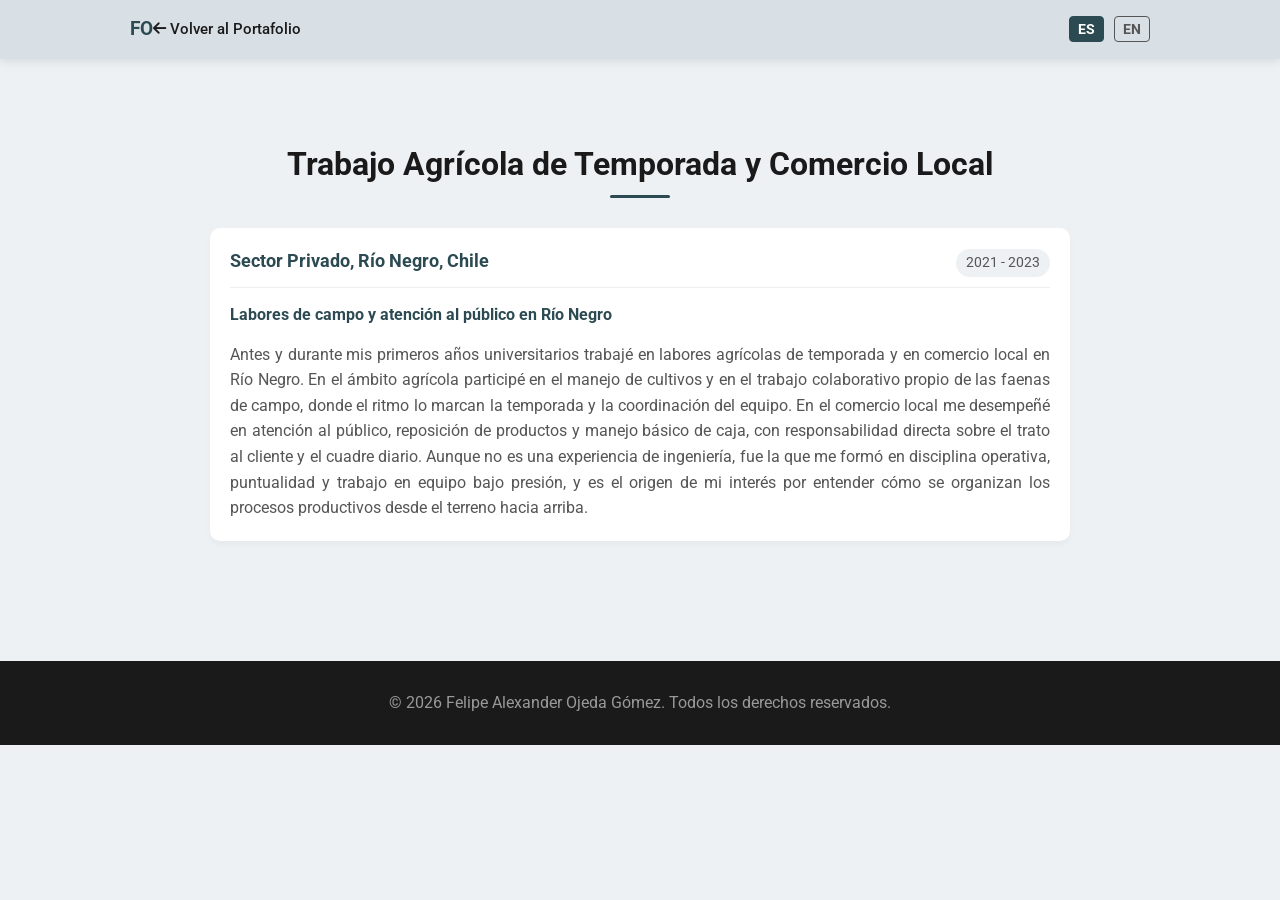
==== exp-agricola.html @ 86f7f98f "Add files via upload" ====
<!DOCTYPE html>
<html lang="es">
<head>
    <meta charset="UTF-8">
    <meta name="viewport" content="width=device-width, initial-scale=1.0">
    <title>Trabajo Agrícola y Comercio Local - Felipe Ojeda</title>
    <link rel="preconnect" href="https://fonts.googleapis.com">
    <link rel="preconnect" href="https://fonts.gstatic.com" crossorigin>
    <link href="https://fonts.googleapis.com/css2?family=Roboto:wght@300;400;500;700&display=swap" rel="stylesheet">
    <link rel="stylesheet" href="https://cdnjs.cloudflare.com/ajax/libs/font-awesome/6.4.0/css/all.min.css">
    <link rel="icon" type="image/png" href="3600973.png">
    <link rel="stylesheet" href="styles.css">
</head>
<body>
    <nav class="navbar" style="background: rgba(217, 224, 229, 0.98); box-shadow: 0 2px 10px rgba(0,0,0,0.1);">
        <div class="nav-container">
            <div class="nav-logo" style="display: block;">FO</div>
            <ul class="nav-menu" style="margin-right: auto; margin-left: 0;">
                <li><a href="index.html#experiencia" class="nav-link"><i class="fas fa-arrow-left"></i> <span data-key="nav_back">Volver al Portafolio</span></a></li>
            </ul>
            <div class="lang-switcher">
                <button onclick="changeLanguage('es')" id="btn-es" class="lang-btn active">ES</button>
                <button onclick="changeLanguage('en')" id="btn-en" class="lang-btn">EN</button>
            </div>
            <div class="hamburger">
                <span></span><span></span><span></span>
            </div>
        </div>
    </nav>

    <div class="container" style="margin-top: 100px;">
        <section class="detail-section">
            <h3 data-key="agricola_title">Trabajo Agrícola de Temporada y Comercio Local</h3>
            <div class="timeline-item" style="max-width: 100%;">
                <div class="timeline-header">
                    <span class="timeline-company">Sector Privado, Río Negro, Chile</span>
                    <span class="timeline-date" data-key="date_exp4">2021 - 2023</span>
                </div>
                <h4 style="margin-top: 15px; color: var(--accent-color);" data-key="agricola_subtitle">Labores de campo y atención al público en Río Negro</h4>
                <p style="margin-top: 15px; color: var(--text-muted); line-height: 1.6;" data-key="agricola_detail_text">
                    Antes y durante mis primeros años universitarios trabajé en labores agrícolas de temporada y en comercio local en Río Negro. En el ámbito agrícola participé en el manejo de cultivos y en el trabajo colaborativo propio de las faenas de campo, donde el ritmo lo marcan la temporada y la coordinación del equipo. En el comercio local me desempeñé en atención al público, reposición de productos y manejo básico de caja, con responsabilidad directa sobre el trato al cliente y el cuadre diario. Aunque no es una experiencia de ingeniería, fue la que me formó en disciplina operativa, puntualidad y trabajo en equipo bajo presión, y es el origen de mi interés por entender cómo se organizan los procesos productivos desde el terreno hacia arriba.
                </p>
                <!-- GALERIA: para agregar fotos de esta experiencia, guarda las imagenes en la carpeta "img"
                     y descomenta el bloque siguiente, ajustando los nombres de archivo.
                <h4 style="margin-top: 30px; margin-bottom: 15px; color: var(--accent-color);" data-key="gallery_title">Galeria de Proyectos</h4>
                <div class="detail-gallery">
                    <img src="img/ejemplo1.jpg" alt="Trabajo Agrícola de Temporada y Comercio Local" class="gallery-img-full">
                    <img src="img/ejemplo2.jpg" alt="Trabajo Agrícola de Temporada y Comercio Local" class="gallery-img-full">
                </div>
                -->
            </div>
        </section>
    </div>

    <footer>
        <p>&copy; <span id="year"></span> Felipe Alexander Ojeda Gómez. <span data-key="footer_rights">Todos los derechos reservados.</span></p>
    </footer>
    <script src="script.js"></script>
</body>
</html>
---- styles.css ----
:root {
    --bg-body: #eef1f3;
    --bg-header: #d9e0e5;
    --text-dark: #1a1a1a;
    --text-muted: #555;
    --accent-color: #2c4a52;
    --white: #ffffff;
    --border-color: #ccc;
    --transition: all 0.3s ease;
}

/* CONFIGURACIÓN CLAVE PARA EL SCROLL SUAVE Y EL MENÚ */
html {
    scroll-behavior: smooth;
    scroll-padding-top: 100px;
}

* {
    margin: 0;
    padding: 0;
    box-sizing: border-box;
    font-family: 'Roboto', sans-serif;
}

body {
    background-color: var(--bg-body);
    color: var(--text-dark);
    line-height: 1.5;
    overflow-x: hidden;
}

/* Navegación y Menú */
.navbar {
    background-color: var(--bg-header);
    position: fixed;
    top: 0;
    width: 100%;
    z-index: 1000;
    transition: var(--transition);
}

.nav-container {
    display: flex;
    justify-content: space-between;
    align-items: center;
    padding: 15px 40px;
    max-width: 1100px;
    margin: 0 auto;
}

.nav-logo {
    font-size: 1.2rem;
    font-weight: 700;
    color: var(--accent-color);
    display: none;
}

.nav-menu {
    display: flex;
    list-style: none;
    gap: 20px;
    margin-left: auto;
}

.nav-link {
    text-decoration: none;
    color: var(--text-dark);
    font-weight: 500;
    transition: var(--transition);
    position: relative;
    font-size: 0.95rem;
}

.nav-link:hover {
    color: var(--accent-color);
}

.nav-link::after {
    content: '';
    position: absolute;
    bottom: -5px;
    left: 0;
    width: 0;
    height: 2px;
    background: var(--accent-color);
    transition: var(--transition);
}

.nav-link:hover::after {
    width: 100%;
}

/* Estilos para el selector de idiomas */
.lang-switcher {
    display: flex;
    gap: 10px;
    margin-left: 20px;
    align-items: center;
}

.lang-btn {
    background: transparent;
    border: 1px solid var(--text-muted);
    color: var(--text-muted);
    padding: 4px 8px;
    border-radius: 4px;
    cursor: pointer;
    font-size: 0.85rem;
    font-weight: 700;
    transition: var(--transition);
}

.lang-btn:hover {
    background-color: rgba(44, 74, 82, 0.1);
    color: var(--accent-color);
}

.lang-btn.active {
    background-color: var(--accent-color);
    color: var(--white);
    border-color: var(--accent-color);
}

.hamburger {
    display: none;
    flex-direction: column;
    cursor: pointer;
    margin-left: 20px;
}

.hamburger span {
    width: 25px;
    height: 3px;
    background: var(--text-dark);
    margin: 3px 0;
    transition: var(--transition);
}

/* Cabecera */
.header {
    background-color: var(--bg-header);
    padding: 120px 20px 60px 20px;
    display: flex;
    flex-direction: column;
    align-items: center;
    text-align: center;
    gap: 20px;
    border-bottom: 2px solid #cfd7dc;
    animation: fadeInDown 1s ease;
}

.profile-img-container {
    flex-shrink: 0;
}

.profile-img {
    width: 200px;
    height: 200px;
    border-radius: 50%;
    object-fit: cover;
    border: 4px solid var(--accent-color);
    box-shadow: 0 4px 10px rgba(0,0,0,0.1);
}

.header-info h1 {
    font-size: 2.5rem;
    font-weight: 400;
    text-transform: uppercase;
    line-height: 1.1;
    margin-bottom: 5px;
    color: #2c3e50;
}

.header-info h2 {
    font-size: 1.1rem;
    font-weight: 500;
    letter-spacing: 1px;
    margin-bottom: 15px;
    color: var(--text-dark);
}

.contact-badges {
    display: flex;
    gap: 15px;
    flex-wrap: wrap;
    justify-content: center;
}

.contact-badge {
    background-color: rgba(255,255,255,0.5);
    padding: 6px 15px;
    border-radius: 20px;
    font-size: 0.9rem;
    display: flex;
    align-items: center;
    gap: 8px;
    color: #333;
}

.contact-badge i {
    background-color: var(--accent-color);
    color: white;
    width: 24px;
    height: 24px;
    border-radius: 50%;
    display: inline-flex;
    align-items: center;
    justify-content: center;
    font-size: 0.75rem;
}

/* Contenedor Principal */
.container {
    max-width: 900px;
    margin: 0 auto;
    padding: 40px 20px;
    display: flex;
    flex-direction: column;
    gap: 60px;
}

section {
    width: 100%;
}

h3 {
    font-size: 2rem;
    margin-bottom: 30px;
    font-weight: 700;
    color: var(--text-dark);
    text-align: center;
    position: relative;
    padding-bottom: 10px;
    opacity: 0;
}

h3::after {
    content: '';
    position: absolute;
    bottom: 0;
    left: 50%;
    transform: translateX(-50%);
    width: 60px;
    height: 3px;
    background-color: var(--accent-color);
    border-radius: 2px;
}

#sobre-mi p, .timeline-item, .skill-card, .lang-item, .academic-item, .other-exp-card, .contact-form form {
    opacity: 0;
}

/* Sobre Mí */
#sobre-mi p {
    font-size: 1.1rem;
    text-align: justify;
    max-width: 800px;
    margin: 0 auto 30px auto;
    line-height: 1.6;
}

.download-btn {
    display: inline-flex;
    align-items: center;
    justify-content: center;
    gap: 10px;
    background-color: var(--accent-color);
    color: white;
    padding: 12px 25px;
    text-decoration: none;
    border-radius: 5px;
    font-weight: bold;
    transition: var(--transition);
    margin: 0 auto;
    display: table;
}

.download-btn:hover {
    transform: translateY(-3px);
    background-color: #1e3338;
    box-shadow: 0 4px 6px rgba(0,0,0,0.2);
}

/* Timeline de Experiencia */
.timeline {
    position: relative;
    padding-left: 40px;
    max-width: 700px;
    margin: 0 auto;
}

.timeline::before {
    content: '';
    position: absolute;
    left: 14px;
    top: 0;
    bottom: 0;
    width: 2px;
    background-color: var(--text-dark);
}

.timeline-item {
    position: relative;
    margin-bottom: 40px;
    background: var(--white);
    padding: 20px;
    border-radius: 10px;
    box-shadow: 0 4px 6px rgba(0,0,0,0.03);
}

.timeline-icon {
    position: absolute;
    left: -40px;
    top: 20px;
    width: 30px;
    height: 30px;
    background: var(--accent-color);
    border: 4px solid var(--bg-body);
    border-radius: 50%;
    display: flex;
    align-items: center;
    justify-content: center;
    color: transparent;
    z-index: 2;
}

.timeline-header {
    display: flex;
    justify-content: space-between;
    align-items: baseline;
    margin-bottom: 10px;
    border-bottom: 1px solid #eee;
    padding-bottom: 10px;
}

.timeline-company {
    font-weight: 700;
    font-size: 1.1rem;
    color: var(--accent-color);
}

.timeline-date {
    font-size: 0.9rem;
    color: var(--text-muted);
    background: var(--bg-body);
    padding: 3px 10px;
    border-radius: 15px;
}

.timeline-role {
    font-weight: 700;
    margin-bottom: 10px;
    font-size: 1rem;
}

.timeline-item ul {
    list-style-type: disc;
    margin-left: 20px;
    font-size: 0.95rem;
    color: var(--text-muted);
}

/* Habilidades Grid */
.skills-grid {
    display: grid;
    grid-template-columns: repeat(auto-fit, minmax(180px, 1fr));
    gap: 20px;
}

.skill-card {
    background-color: var(--white);
    border-radius: 10px;
    padding: 20px 10px;
    text-align: center;
    box-shadow: 0 4px 6px rgba(0,0,0,0.05);
    display: flex;
    flex-direction: column;
    align-items: center;
    justify-content: center;
    transition: var(--transition);
}

.skill-card:hover {
    transform: translateY(-5px);
    box-shadow: 0 6px 15px rgba(0,0,0,0.1);
}

.skill-card i {
    font-size: 2.5rem;
    color: var(--accent-color);
    margin-bottom: 15px;
}

.skill-card span {
    font-size: 0.9rem;
    font-weight: 500;
}

/* Idiomas Barras */
.languages {
    max-width: 600px;
    margin: 0 auto;
    background: var(--white);
    padding: 30px;
    border-radius: 10px;
    box-shadow: 0 4px 6px rgba(0,0,0,0.05);
}
.lang-item {
    display: flex;
    align-items: center;
    margin-bottom: 20px;
    font-size: 1rem;
}
.lang-item:last-child { margin-bottom: 0; }
.lang-name {
    width: 100px;
    font-weight: 700;
}
.lang-bar-bg {
    flex-grow: 1;
    height: 10px;
    background-color: #e0e5e8;
    border-radius: 5px;
    margin: 0 20px;
    position: relative;
}
.lang-bar-fill {
    position: absolute;
    left: 0;
    top: 0;
    height: 100%;
    background-color: var(--accent-color);
    border-radius: 5px;
    width: 0; 
    transition: width 1.5s ease-out;
}
.lang-level {
    width: 90px;
    text-align: right;
    font-size: 0.9rem;
    color: var(--text-muted);
}

/* Datos Académicos y Otras Experiencias */
.academic-grid {
    display: grid;
    grid-template-columns: repeat(auto-fit, minmax(300px, 1fr));
    gap: 20px;
}
.academic-item {
    background: var(--white);
    padding: 20px;
    border-radius: 10px;
    border-left: 4px solid var(--accent-color);
    box-shadow: 0 4px 6px rgba(0,0,0,0.05);
}
.academic-item strong {
    display: block;
    font-size: 1.05rem;
    color: var(--text-dark);
    margin-bottom: 5px;
}
.academic-item span {
    font-size: 0.9rem;
    color: var(--text-muted);
    display: block;
}

.other-exp-grid {
    display: grid;
    grid-template-columns: repeat(auto-fit, minmax(250px, 1fr));
    gap: 20px;
}
.other-exp-card {
    background-color: var(--white);
    padding: 20px;
    border-radius: 10px;
    box-shadow: 0 4px 6px rgba(0,0,0,0.05);
    transition: var(--transition);
    border-top: 4px solid transparent;
}
.other-exp-card:hover {
    transform: translateY(-5px);
    border-top: 4px solid var(--accent-color);
    box-shadow: 0 6px 15px rgba(0,0,0,0.1);
}
.other-exp-card h4 {
    font-size: 1.1rem;
    margin-bottom: 10px;
    color: var(--accent-color);
}
.other-exp-card p {
    font-size: 0.9rem;
    color: var(--text-muted);
    line-height: 1.5;
}

/* Estilos para los enlaces de certificados */
.cert-link {
    display: inline-block;
    margin-top: 10px;
    font-size: 0.85rem;
    color: var(--accent-color);
    text-decoration: none;
    font-weight: 500;
    transition: var(--transition);
}
.cert-link:hover {
    color: #1a1a1a;
    text-decoration: underline;
}
.mt-2 {
    margin-top: 15px; 
}

/* Contacto Form */
.contact-form form {
    max-width: 600px;
    margin: 0 auto;
    background: var(--white);
    padding: 30px;
    border-radius: 10px;
    box-shadow: 0 4px 6px rgba(0,0,0,0.05);
}
.contact-form input,
.contact-form textarea {
    width: 100%;
    padding: 15px;
    margin-bottom: 15px;
    border: 1px solid var(--border-color);
    border-radius: 5px;
    font-family: 'Roboto', sans-serif;
    background-color: #fafafa;
    transition: var(--transition);
}
.contact-form input:focus,
.contact-form textarea:focus {
    outline: none;
    border-color: var(--accent-color);
    background-color: var(--white);
    box-shadow: 0 0 0 3px rgba(44, 74, 82, 0.1);
}
.contact-form textarea {
    height: 120px;
    resize: vertical;
}
.contact-form button {
    width: 100%;
    padding: 15px;
    background-color: var(--accent-color);
    color: var(--white);
    border: none;
    border-radius: 5px;
    font-size: 1.05rem;
    font-weight: 700;
    cursor: pointer;
    transition: var(--transition);
}
.contact-form button:hover {
    transform: translateY(-2px);
    background-color: #1e3338;
    box-shadow: 0 4px 6px rgba(0,0,0,0.15);
}

/* Footer */
footer {
    background-color: var(--text-dark);
    color: #999;
    text-align: center;
    padding: 30px 20px;
    margin-top: 40px;
}
.social-icons {
    margin-bottom: 15px;
}
.social-icons a {
    color: #ccc;
    font-size: 1.5rem;
    margin: 0 10px;
    text-decoration: none;
    transition: var(--transition);
}
.social-icons a:hover {
    color: var(--white);
    transform: scale(1.1);
}

/* Animaciones */
@keyframes fadeInUp {
    from { opacity: 0; transform: translateY(30px); }
    to { opacity: 1; transform: translateY(0); }
}
@keyframes fadeInDown {
    from { opacity: 0; transform: translateY(-30px); }
    to { opacity: 1; transform: translateY(0); }
}

/* Responsive */
@media (max-width: 768px) {
    .nav-container { padding: 10px 20px; }
    .nav-menu {
        position: absolute;
        left: -100%;
        top: 60px;
        flex-direction: column;
        background-color: var(--white);
        width: 100%;
        text-align: center;
        transition: 0.3s ease-in-out;
        box-shadow: 0 10px 20px rgba(0,0,0,0.1);
        padding: 2rem 0;
        gap: 1.5rem;
    }
    .nav-menu.active { left: 0; }
    .hamburger { display: flex; }
    .header-info h1 { font-size: 2rem; }
    .timeline-header { flex-direction: column; }
    .timeline-date { margin-top: 5px; display: inline-block; }
    .lang-item { flex-direction: column; align-items: flex-start; gap: 5px; }
    .lang-bar-bg { margin: 5px 0; width: 100%; }
    .lang-level { text-align: left; }
    .lang-switcher {
        margin: 10px 0 0 0;
        justify-content: center;
    }
}

/* Grupo de botones para certificados múltiples */
.cert-links-group {
    display: flex;
    gap: 15px;
    flex-wrap: wrap;
    margin-top: 5px;
}

/* Estilos para la galería en páginas de detalle */
.detail-gallery {
    display: grid;
    grid-template-columns: repeat(auto-fit, minmax(250px, 1fr));
    gap: 20px;
    margin-top: 20px;
}

.gallery-img {
    width: 100%;
    height: 200px;
    object-fit: cover;
    border-radius: 8px;
    box-shadow: 0 4px 6px rgba(0,0,0,0.1);
    transition: var(--transition);
}

.gallery-img:hover {
    transform: scale(1.03);
    box-shadow: 0 8px 15px rgba(0,0,0,0.2);
}

/* Clase especial para imágenes completas (Dashboards, capturas, etc) */
.gallery-img-full {
    width: 100%;
    height: auto; /* Esto permite que la imagen crezca proporcionalmente */
    object-fit: contain; /* Asegura que no se recorte nada */
    border-radius: 8px;
    box-shadow: 0 4px 6px rgba(0,0,0,0.1);
    transition: var(--transition);
}

.gallery-img-full:hover {
    transform: scale(1.02);
    box-shadow: 0 8px 15px rgba(0,0,0,0.2);
}
/* Justificar el texto en las páginas de detalle de experiencia */
.detail-section p {
    text-align: justify;
}
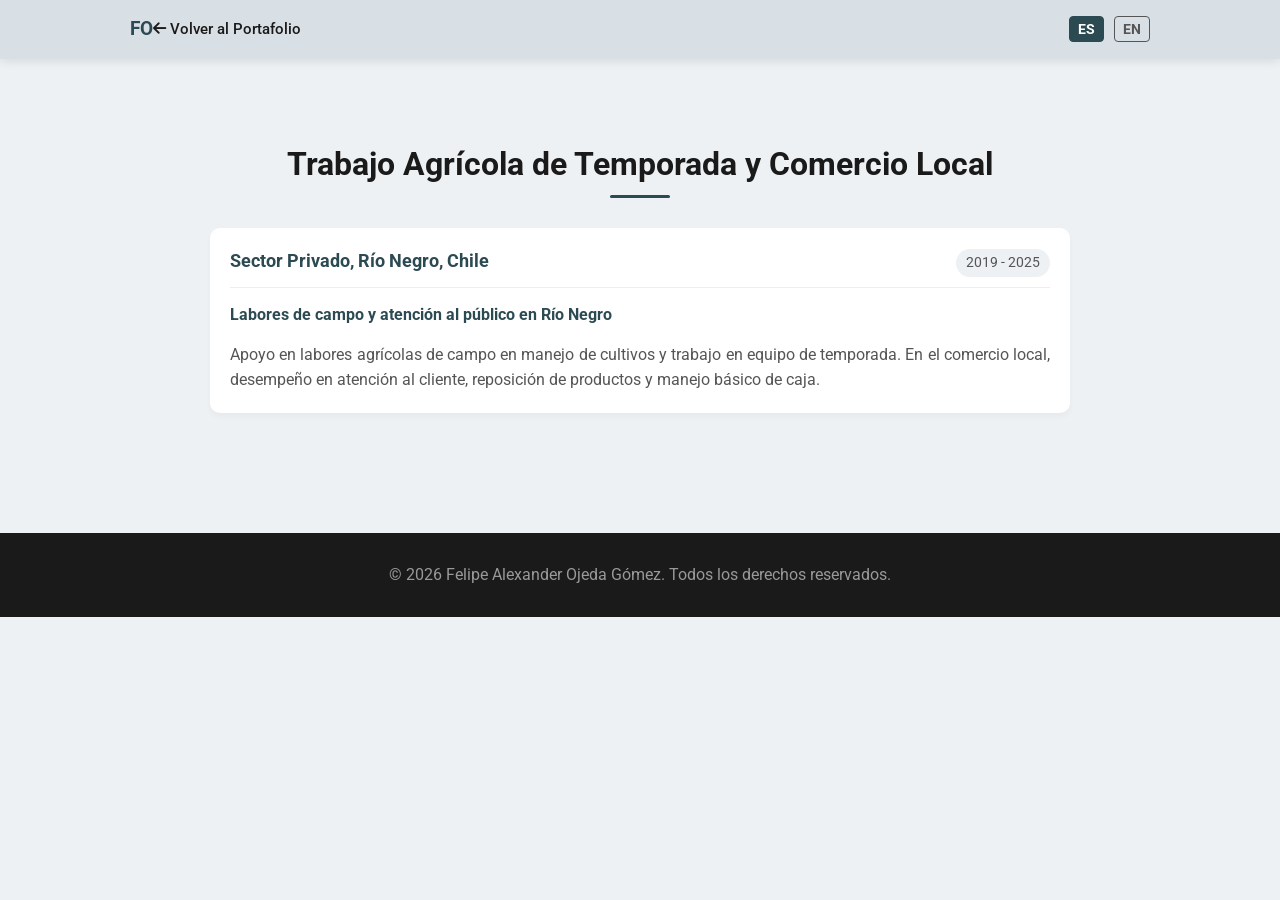
==== commit 1b92db9d: "Add files via upload" ====
--- a/exp-agricola.html
+++ b/exp-agricola.html
@@ -34,11 +34,11 @@
             <div class="timeline-item" style="max-width: 100%;">
                 <div class="timeline-header">
                     <span class="timeline-company">Sector Privado, Río Negro, Chile</span>
-                    <span class="timeline-date" data-key="date_exp4">2021 - 2023</span>
+                    <span class="timeline-date" data-key="date_exp4">2019 - 2025</span>
                 </div>
                 <h4 style="margin-top: 15px; color: var(--accent-color);" data-key="agricola_subtitle">Labores de campo y atención al público en Río Negro</h4>
                 <p style="margin-top: 15px; color: var(--text-muted); line-height: 1.6;" data-key="agricola_detail_text">
-                    Antes y durante mis primeros años universitarios trabajé en labores agrícolas de temporada y en comercio local en Río Negro. En el ámbito agrícola participé en el manejo de cultivos y en el trabajo colaborativo propio de las faenas de campo, donde el ritmo lo marcan la temporada y la coordinación del equipo. En el comercio local me desempeñé en atención al público, reposición de productos y manejo básico de caja, con responsabilidad directa sobre el trato al cliente y el cuadre diario. Aunque no es una experiencia de ingeniería, fue la que me formó en disciplina operativa, puntualidad y trabajo en equipo bajo presión, y es el origen de mi interés por entender cómo se organizan los procesos productivos desde el terreno hacia arriba.
+                    Apoyo en labores agrícolas de campo en manejo de cultivos y trabajo en equipo de temporada. En el comercio local, desempeño en atención al cliente, reposición de productos y manejo básico de caja.
                 </p>
                 <!-- GALERIA: para agregar fotos de esta experiencia, guarda las imagenes en la carpeta "img"
                      y descomenta el bloque siguiente, ajustando los nombres de archivo.
